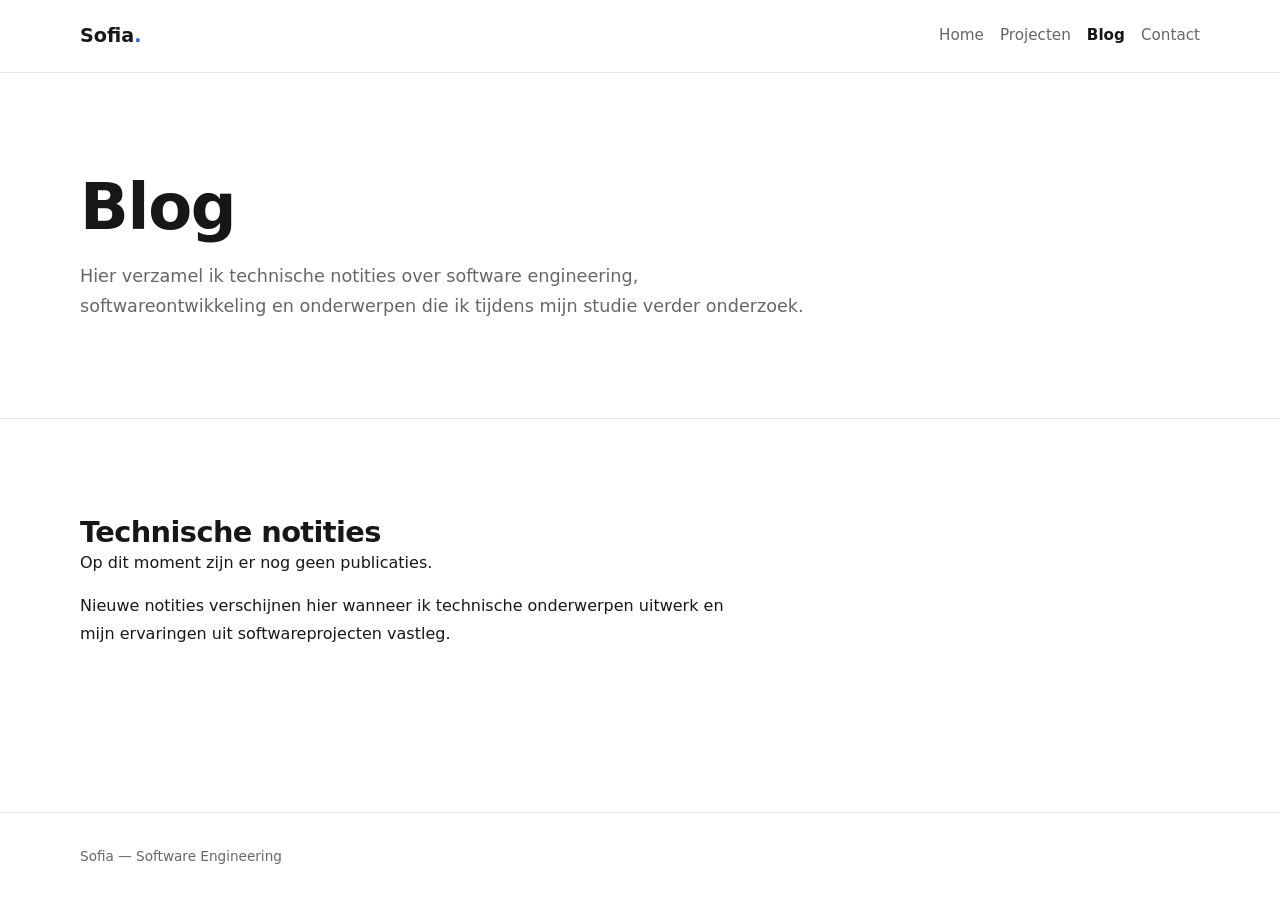
==== blog.html @ e1a8f9e1 "Start oefenproject WPFW" ====
<!doctype html>
<html lang="nl">
  <head>
    <meta charset="utf-8" />
    <meta name="viewport" content="width=device-width, initial-scale=1" />

    <title>Blog | Sofia — Software Engineering</title>

    <meta
      name="description"
      content="Technische notities van Sofia over software engineering, softwareontwikkeling en onderwerpen die zij onderzoekt."
    />
    <link rel="icon" href="assets/images/favicon.svg" type="image/svg+xml" />
    <link rel="stylesheet" href="assets/css/style.css" />
  </head>

  <body>
    <a class="skip-link" href="#main-content">
      Ga naar hoofdinhoud
    </a>

    <header class="site-header">
      <div class="container site-header__inner">
        <a class="site-logo" href="index.html">
          Sofia<span class="site-logo__dot" aria-hidden="true">.</span>
        </a>

        <nav aria-label="Hoofdnavigatie">
          <ul class="nav-list">
            <li><a href="index.html">Home</a></li>
            <li><a href="projects.html">Projecten</a></li>
            <li>
              <a href="blog.html" aria-current="page">Blog</a>
            </li>
            <li><a href="contact.html">Contact</a></li>
          </ul>
        </nav>
      </div>
    </header>

    <main id="main-content">
      <section class="page-intro" aria-labelledby="blog-title">
        <div class="container">
          <h1 id="blog-title">Blog</h1>

          <p class="lead">
            Hier verzamel ik technische notities over software engineering,
            softwareontwikkeling en onderwerpen die ik tijdens mijn studie
            verder onderzoek.
          </p>
        </div>
      </section>

      <section class="section" aria-labelledby="posts-title">
        <div class="container">
          <h2 id="posts-title">Technische notities</h2>

          <div class="prose">
            <p>
              Op dit moment zijn er nog geen publicaties.
            </p>

            <p>
              Nieuwe notities verschijnen hier wanneer ik technische
              onderwerpen uitwerk en mijn ervaringen uit softwareprojecten
              vastleg.
            </p>
          </div>
        </div>
      </section>
    </main>

    <footer class="site-footer">
      <div class="container site-footer__inner">
        <p class="site-footer__text">
          Sofia — Software Engineering
        </p>
      </div>
    </footer>
  </body>
</html>
---- assets/css/style.css ----
*,
*::before,
*::after {
  box-sizing: border-box;
}

html {
  scroll-behavior: smooth;
  -webkit-text-size-adjust: 100%;
}

body,
h1,
h2,
h3,
p,
ul,
ol,
dl,
dd,
figure {
  margin: 0;
}

ul,
ol {
  padding: 0;
  list-style: none;
}

img,
svg {
  display: block;
  max-width: 100%;
  height: auto;
}

button,
input,
textarea {
  font: inherit;
}

:root {
  --color-bg: #ffffff;
  --color-surface: #f7f7f7;
  --color-text: #171717;
  --color-text-soft: #666666;
  --color-border: #e5e5e5;
  --color-accent: #2563eb;
  --color-accent-hover: #1d4ed8;

  --font-body:
    system-ui, -apple-system, BlinkMacSystemFont, "Segoe UI", sans-serif;
  --font-mono: ui-monospace, SFMono-Regular, Menlo, Monaco, Consolas, monospace;

  --container-width: 70rem;
  --text-width: 65ch;

  --space-xs: 0.4rem;
  --space-sm: 0.75rem;
  --space-md: 1rem;
  --space-lg: 2rem;
  --space-xl: 4rem;
  --space-2xl: 6rem;

  --radius-sm: 0.35rem;
  --radius-md: 0.75rem;
}

body {
  min-height: 100vh;
  display: flex;
  flex-direction: column;
  background: var(--color-bg);
  color: var(--color-text);
  font-family: var(--font-body);
  font-size: 1rem;
  line-height: 1.7;
}

main {
  flex: 1;
}

a {
  color: var(--color-text);
  text-decoration-color: #b5b5b5;
  text-decoration-thickness: 1px;
  text-underline-offset: 0.2em;
}

a:hover {
  color: var(--color-accent);
  text-decoration-color: var(--color-accent);
}

code {
  font-family: var(--font-mono);
  font-size: 0.9em;
  background: var(--color-surface);
  padding: 0.15em 0.35em;
  border-radius: var(--radius-sm);
}

.container {
  width: min(calc(100% - 2rem), var(--container-width));
  margin-inline: auto;
}

.section {
  padding-block: var(--space-xl);
}

.section--muted {
  background: var(--color-surface);
}

.section--cta {
  padding-bottom: var(--space-2xl);
}

.section__intro {
  max-width: var(--text-width);
  margin-top: var(--space-sm);
  color: var(--color-text-soft);
}

.prose {
  max-width: var(--text-width);
}

.prose > * + * {
  margin-top: var(--space-md);
}

.site-header {
  background: var(--color-bg);
  border-bottom: 1px solid var(--color-border);
}

.site-header__inner {
  min-height: 4.5rem;
  display: flex;
  flex-direction: column;
  align-items: center;
  justify-content: center;
  gap: var(--space-sm);
  padding-block: var(--space-md);
}

.site-logo {
  color: var(--color-text);
  font-size: 1.2rem;
  font-weight: 700;
  text-decoration: none;
}

.site-logo:hover {
  color: var(--color-text);
}

.site-logo__dot {
  color: var(--color-accent);
}

.nav-list {
  display: flex;
  flex-wrap: wrap;
  align-items: center;
  justify-content: center;
  gap: 0.25rem 1rem;
}

.nav-list a {
  display: inline-block;
  padding-block: 0.35rem;
  color: var(--color-text-soft);
  font-size: 0.95rem;
  text-decoration: none;
}

.nav-list a:hover {
  color: var(--color-text);
}

.nav-list a[aria-current="page"] {
  color: var(--color-text);
  font-weight: 600;
}

.hero {
  padding-block: var(--space-xl);
  border-bottom: 1px solid var(--color-border);
}

.hero__inner {
  display: flex;
  flex-direction: column;
  gap: var(--space-lg);
}

.hero__content {
  max-width: var(--text-width);
}

.hero__content h1 {
  margin-top: var(--space-xs);
}

.hero__lead {
  margin-top: var(--space-md);
  max-width: 55ch;
  color: var(--color-text-soft);
  font-size: 1.1rem;
}

.hero__media {
  flex-shrink: 0;
}

.hero__portrait {
  width: min(100%, 16rem);
  border-radius: var(--radius-md);
}

.page-intro {
  padding-block: var(--space-xl);
  border-bottom: 1px solid var(--color-border);
}

.page-intro .lead {
  max-width: var(--text-width);
  margin-top: var(--space-md);
  color: var(--color-text-soft);
  font-size: 1.1rem;
}

h1,
h2,
h3 {
  color: var(--color-text);
  line-height: 1.2;
  letter-spacing: -0.02em;
}

h1 {
  font-size: clamp(2.25rem, 7vw, 4rem);
  font-weight: 700;
}

h2 {
  font-size: clamp(1.4rem, 4vw, 1.8rem);
  font-weight: 650;
}

h3 {
  font-size: 1.1rem;
  font-weight: 650;
}

.eyebrow {
  color: var(--color-text-soft);
  font-family: var(--font-mono);
  font-size: 0.85rem;
  text-transform: uppercase;
  letter-spacing: 0.08em;
}

.lead {
  max-width: var(--text-width);
  color: var(--color-text-soft);
}

.note {
  max-width: var(--text-width);
  color: var(--color-text-soft);
  font-size: 0.95rem;
}

.tag-list {
  display: flex;
  flex-wrap: wrap;
  gap: 0.5rem;
  margin-top: var(--space-lg);
}

.tag {
  padding: 0.2rem 0.65rem;
  border: 1px solid var(--color-border);
  border-radius: 999px;
  background: var(--color-bg);
  color: var(--color-text-soft);
  font-family: var(--font-mono);
  font-size: 0.78rem;
}

.card-grid {
  display: grid;
  grid-template-columns: repeat(auto-fit, minmax(min(100%, 18rem), 1fr));
  gap: var(--space-lg);
  margin-top: var(--space-lg);
}

.card {
  padding: var(--space-lg);
  border: 1px solid var(--color-border);
  border-radius: var(--radius-md);
  background: var(--color-bg);
}

.card > * + * {
  margin-top: var(--space-md);
}

.card p {
  color: var(--color-text-soft);
}

.card--project {
  max-width: 42rem;
}

.status {
  display: inline-block;
  color: var(--color-text-soft);
  font-family: var(--font-mono);
  font-size: 0.75rem;
  text-transform: uppercase;
  letter-spacing: 0.06em;
}

.status--in-progress {
  color: var(--color-accent);
}

.status--planned {
  color: var(--color-text-soft);
}

.meta {
  display: grid;
  grid-template-columns: auto 1fr;
  gap: 0.25rem var(--space-md);
  padding-top: var(--space-md);
  border-top: 1px solid var(--color-border);
  font-size: 0.9rem;
}

.meta dt {
  font-weight: 600;
}

.meta dd {
  color: var(--color-text-soft);
}

.link-cards {
  display: grid;
  grid-template-columns: repeat(auto-fit, minmax(min(100%, 18rem), 1fr));
  gap: var(--space-md);
  margin-top: var(--space-lg);
}

.link-card {
  display: block;
  height: 100%;
  padding: var(--space-lg);
  border: 1px solid var(--color-border);
  border-radius: var(--radius-md);
  color: var(--color-text);
  text-decoration: none;
}

.link-card:hover {
  border-color: #bdbdbd;
  color: var(--color-text);
}

.link-card__title {
  display: block;
  font-weight: 650;
}

.link-card__text {
  display: block;
  margin-top: var(--space-sm);
  color: var(--color-text-soft);
  font-size: 0.95rem;
}

.post-list {
  display: grid;
  gap: var(--space-lg);
  margin-top: var(--space-lg);
}

.post {
  max-width: var(--text-width);
  padding-bottom: var(--space-lg);
  border-bottom: 1px solid var(--color-border);
}

.post > * + * {
  margin-top: var(--space-sm);
}

.post__meta {
  color: var(--color-text-soft);
  font-family: var(--font-mono);
  font-size: 0.8rem;
}

.post h3 a {
  color: var(--color-text);
  text-decoration: none;
}

.post h3 a:hover {
  color: var(--color-accent);
}

.post p {
  color: var(--color-text-soft);
}

.category {
  color: var(--color-text-soft);
  font-family: var(--font-mono);
  font-size: 0.8rem;
}

.contact-list {
  max-width: 42rem;
  margin-top: var(--space-lg);
  border-top: 1px solid var(--color-border);
}

.contact-list__item {
  display: grid;
  gap: 0.25rem;
  padding-block: var(--space-md);
  border-bottom: 1px solid var(--color-border);
}

.contact-list dt {
  color: var(--color-text-soft);
  font-family: var(--font-mono);
  font-size: 0.78rem;
  text-transform: uppercase;
  letter-spacing: 0.06em;
}

.contact-list dd {
  overflow-wrap: anywhere;
}

.contact-list a {
  font-weight: 500;
}

.site-footer {
  margin-top: auto;
  border-top: 1px solid var(--color-border);
  background: var(--color-bg);
}

.site-footer__inner {
  min-height: 5rem;
  display: flex;
  align-items: center;
  justify-content: center;
  padding-block: var(--space-lg);
}

.site-footer__text {
  color: var(--color-text-soft);
  font-size: 0.85rem;
}

.skip-link {
  position: fixed;
  top: 1rem;
  left: 1rem;
  z-index: 1000;
  padding: 0.6rem 1rem;
  background: var(--color-text);
  color: #ffffff;
  border-radius: var(--radius-sm);
  font-weight: 600;
  transform: translateY(-200%);
}

.skip-link:focus {
  transform: translateY(0);
}

:focus-visible {
  outline: 3px solid var(--color-accent);
  outline-offset: 3px;
}

@media (min-width: 48em) {
  .site-header__inner {
    flex-direction: row;
    justify-content: space-between;
    padding-block: 0;
  }

  .nav-list {
    justify-content: flex-end;
  }

  .nav-list a {
    padding-block: 1.4rem;
  }

  .hero {
    padding-block: var(--space-2xl);
  }

  .hero__inner {
    flex-direction: row;
    align-items: center;
    justify-content: space-between;
    gap: var(--space-xl);
  }

  .hero__content {
    flex: 1;
  }

  .hero__portrait {
    width: 17rem;
  }

  .page-intro {
    padding-block: var(--space-2xl);
  }

  .section {
    padding-block: var(--space-2xl);
  }

  .contact-list__item {
    grid-template-columns: 8rem 1fr;
    align-items: baseline;
  }

  .site-footer__inner {
    justify-content: flex-start;
  }
}

@media (prefers-reduced-motion: reduce) {
  html {
    scroll-behavior: auto;
  }

  *,
  *::before,
  *::after {
    scroll-behavior: auto !important;
    transition: none !important;
    animation: none !important;
  }
}
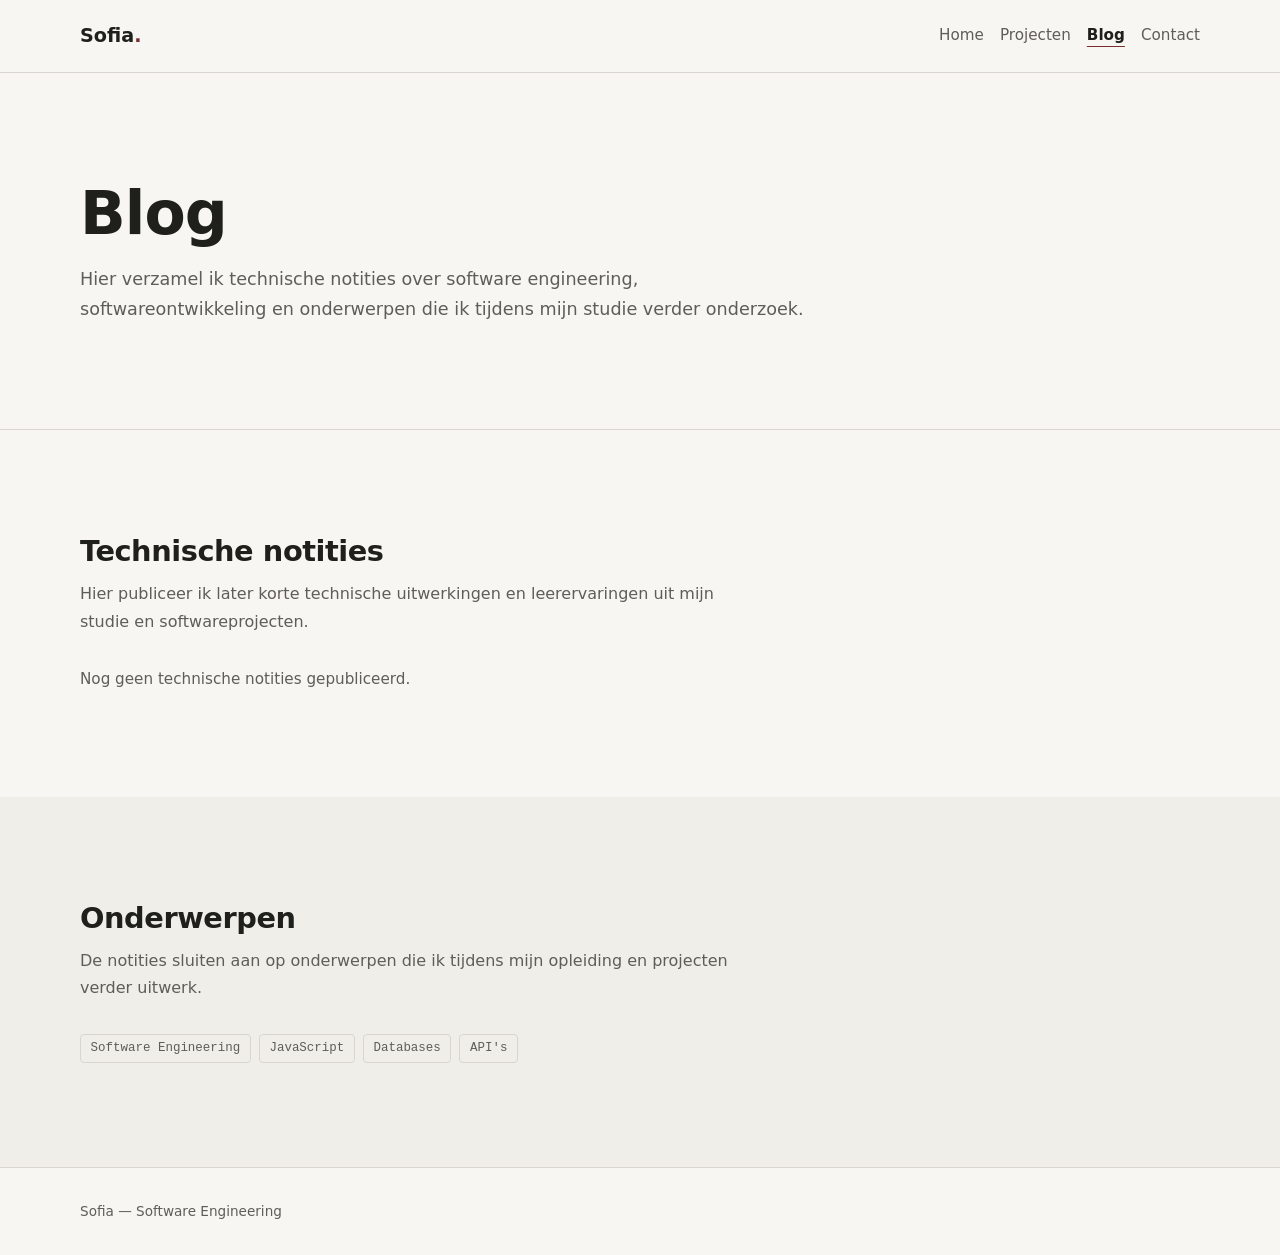
==== commit cef5f2c7: "Werk opdracht 2 bij" ====
--- a/blog.html
+++ b/blog.html
@@ -8,8 +8,9 @@
 
     <meta
       name="description"
-      content="Technische notities van Sofia over software engineering, softwareontwikkeling en onderwerpen die zij onderzoekt."
+      content="Technische notities van Sofia over software engineering, JavaScript, databases, API's en andere studieonderwerpen."
     />
+
     <link rel="icon" href="assets/images/favicon.svg" type="image/svg+xml" />
     <link rel="stylesheet" href="assets/css/style.css" />
   </head>
@@ -27,12 +28,29 @@
 
         <nav aria-label="Hoofdnavigatie">
           <ul class="nav-list">
-            <li><a href="index.html">Home</a></li>
-            <li><a href="projects.html">Projecten</a></li>
             <li>
-              <a href="blog.html" aria-current="page">Blog</a>
+              <a href="index.html">
+                Home
+              </a>
             </li>
-            <li><a href="contact.html">Contact</a></li>
+
+            <li>
+              <a href="projects.html">
+                Projecten
+              </a>
+            </li>
+
+            <li>
+              <a href="blog.html" aria-current="page">
+                Blog
+              </a>
+            </li>
+
+            <li>
+              <a href="contact.html">
+                Contact
+              </a>
+            </li>
           </ul>
         </nav>
       </div>
@@ -41,7 +59,9 @@
     <main id="main-content">
       <section class="page-intro" aria-labelledby="blog-title">
         <div class="container">
-          <h1 id="blog-title">Blog</h1>
+          <h1 id="blog-title">
+            Blog
+          </h1>
 
           <p class="lead">
             Hier verzamel ik technische notities over software engineering,
@@ -53,19 +73,57 @@
 
       <section class="section" aria-labelledby="posts-title">
         <div class="container">
-          <h2 id="posts-title">Technische notities</h2>
+          <h2 id="posts-title">
+            Technische notities
+          </h2>
 
-          <div class="prose">
-            <p>
-              Op dit moment zijn er nog geen publicaties.
-            </p>
+          <p class="section__intro">
+            Hier publiceer ik later korte technische uitwerkingen en
+            leerervaringen uit mijn studie en softwareprojecten.
+          </p>
 
-            <p>
-              Nieuwe notities verschijnen hier wanneer ik technische
-              onderwerpen uitwerk en mijn ervaringen uit softwareprojecten
-              vastleg.
+          <div class="post-list">
+            <p class="note">
+              Nog geen technische notities gepubliceerd.
             </p>
           </div>
+        </div>
+      </section>
+
+      <section
+        class="section section--muted"
+        aria-labelledby="topics-title"
+      >
+        <div class="container">
+          <h2 id="topics-title">
+            Onderwerpen
+          </h2>
+
+          <p class="section__intro">
+            De notities sluiten aan op onderwerpen die ik tijdens mijn opleiding
+            en projecten verder uitwerk.
+          </p>
+
+          <ul
+            class="tag-list"
+            aria-label="Onderwerpen van technische notities"
+          >
+            <li class="tag">
+              Software Engineering
+            </li>
+
+            <li class="tag">
+              JavaScript
+            </li>
+
+            <li class="tag">
+              Databases
+            </li>
+
+            <li class="tag">
+              API's
+            </li>
+          </ul>
         </div>
       </section>
     </main>
--- a/assets/css/style.css
+++ b/assets/css/style.css
@@ -37,22 +37,37 @@
 
 button,
 input,
+select,
 textarea {
   font: inherit;
+  color: inherit;
 }
 
 :root {
-  --color-bg: #ffffff;
-  --color-surface: #f7f7f7;
-  --color-text: #171717;
-  --color-text-soft: #666666;
-  --color-border: #e5e5e5;
-  --color-accent: #2563eb;
-  --color-accent-hover: #1d4ed8;
+  --color-bg: #f7f6f2;
+  --color-surface: #efeee9;
+  --color-card: #ffffff;
+
+  --color-text: #1f1f1c;
+  --color-text-soft: #5f5d57;
+
+  --color-border: #d8d6cf;
+  --color-border-strong: #aaa69d;
+  --color-control-border: #77736a;
+
+  --color-accent: #7a2e2e;
+  --color-accent-hover: #612323;
+  --color-accent-soft: #f3eaea;
+
+  --color-error: #9c2f24;
+  --color-error-surface: #f7ecea;
+  --color-success: #3f6b4f;
 
   --font-body:
     system-ui, -apple-system, BlinkMacSystemFont, "Segoe UI", sans-serif;
-  --font-mono: ui-monospace, SFMono-Regular, Menlo, Monaco, Consolas, monospace;
+
+  --font-mono:
+    ui-monospace, SFMono-Regular, Menlo, Monaco, Consolas, monospace;
 
   --container-width: 70rem;
   --text-width: 65ch;
@@ -61,19 +76,23 @@
   --space-sm: 0.75rem;
   --space-md: 1rem;
   --space-lg: 2rem;
-  --space-xl: 4rem;
-  --space-2xl: 6rem;
-
-  --radius-sm: 0.35rem;
-  --radius-md: 0.75rem;
+  --space-xl: 4.5rem;
+  --space-2xl: 6.5rem;
+
+  --radius-sm: 0.25rem;
+  --radius-md: 0.35rem;
+
+  --control-min-height: 2.75rem;
 }
 
 body {
   min-height: 100vh;
   display: flex;
   flex-direction: column;
+
   background: var(--color-bg);
   color: var(--color-text);
+
   font-family: var(--font-body);
   font-size: 1rem;
   line-height: 1.7;
@@ -85,7 +104,8 @@
 
 a {
   color: var(--color-text);
-  text-decoration-color: #b5b5b5;
+
+  text-decoration-color: var(--color-border-strong);
   text-decoration-thickness: 1px;
   text-underline-offset: 0.2em;
 }
@@ -96,11 +116,14 @@
 }
 
 code {
+  padding: 0.15em 0.35em;
+
+  border-radius: var(--radius-sm);
+
+  background: var(--color-surface);
+
   font-family: var(--font-mono);
   font-size: 0.9em;
-  background: var(--color-surface);
-  padding: 0.15em 0.35em;
-  border-radius: var(--radius-sm);
 }
 
 .container {
@@ -116,43 +139,46 @@
   background: var(--color-surface);
 }
 
-.section--cta {
-  padding-bottom: var(--space-2xl);
-}
-
 .section__intro {
   max-width: var(--text-width);
   margin-top: var(--space-sm);
-  color: var(--color-text-soft);
-}
-
-.prose {
-  max-width: var(--text-width);
-}
-
-.prose > * + * {
+
+  color: var(--color-text-soft);
+}
+
+.section__intro + p {
   margin-top: var(--space-md);
 }
 
 .site-header {
+  border-bottom: 1px solid var(--color-border);
+
   background: var(--color-bg);
-  border-bottom: 1px solid var(--color-border);
 }
 
 .site-header__inner {
   min-height: 4.5rem;
+
   display: flex;
   flex-direction: column;
   align-items: center;
   justify-content: center;
+
   gap: var(--space-sm);
   padding-block: var(--space-md);
 }
 
 .site-logo {
-  color: var(--color-text);
+  min-height: var(--control-min-height);
+
+  display: inline-flex;
+  align-items: center;
+
+  color: var(--color-text);
+
   font-size: 1.2rem;
-  font-weight: 700;
+  font-weight: 650;
+
   text-decoration: none;
 }
 
@@ -169,13 +195,18 @@
   flex-wrap: wrap;
   align-items: center;
   justify-content: center;
+
   gap: 0.25rem 1rem;
 }
 
 .nav-list a {
-  display: inline-block;
-  padding-block: 0.35rem;
-  color: var(--color-text-soft);
+  min-height: var(--control-min-height);
+
+  display: inline-flex;
+  align-items: center;
+
+  color: var(--color-text-soft);
+
   font-size: 0.95rem;
   text-decoration: none;
 }
@@ -186,17 +217,25 @@
 
 .nav-list a[aria-current="page"] {
   color: var(--color-text);
-  font-weight: 600;
+
+  font-weight: 600;
+
+  text-decoration: underline;
+  text-decoration-color: var(--color-accent);
+  text-decoration-thickness: 1px;
+  text-underline-offset: 0.4em;
 }
 
 .hero {
   padding-block: var(--space-xl);
+
   border-bottom: 1px solid var(--color-border);
 }
 
 .hero__inner {
   display: flex;
   flex-direction: column;
+
   gap: var(--space-lg);
 }
 
@@ -204,15 +243,60 @@
   max-width: var(--text-width);
 }
 
+.hero__accent {
+  margin-top: var(--space-sm);
+
+  opacity: 0.8;
+}
+
 .hero__content h1 {
   margin-top: var(--space-xs);
 }
 
 .hero__lead {
+  max-width: 55ch;
   margin-top: var(--space-md);
-  max-width: 55ch;
-  color: var(--color-text-soft);
+
+  color: var(--color-text-soft);
+
   font-size: 1.1rem;
+}
+
+.hero__actions {
+  display: flex;
+  flex-wrap: wrap;
+
+  gap: var(--space-lg);
+  margin-top: var(--space-lg);
+}
+
+.hero__action {
+  min-height: var(--control-min-height);
+
+  display: inline-flex;
+  align-items: center;
+
+  padding-inline: 0.1rem;
+
+  border-bottom: 1px solid var(--color-control-border);
+
+  color: var(--color-text);
+
+  font-weight: 600;
+
+  text-decoration: none;
+}
+
+.hero__action:hover {
+  border-color: var(--color-accent-hover);
+
+  color: var(--color-accent-hover);
+}
+
+.hero__action--primary {
+  border-color: var(--color-accent);
+
+  color: var(--color-accent);
 }
 
 .hero__media {
@@ -221,18 +305,22 @@
 
 .hero__portrait {
   width: min(100%, 16rem);
+
   border-radius: var(--radius-md);
 }
 
 .page-intro {
   padding-block: var(--space-xl);
+
   border-bottom: 1px solid var(--color-border);
 }
 
 .page-intro .lead {
   max-width: var(--text-width);
   margin-top: var(--space-md);
-  color: var(--color-text-soft);
+
+  color: var(--color-text-soft);
+
   font-size: 1.1rem;
 }
 
@@ -240,218 +328,240 @@
 h2,
 h3 {
   color: var(--color-text);
+
   line-height: 1.2;
-  letter-spacing: -0.02em;
+  letter-spacing: -0.015em;
 }
 
 h1 {
-  font-size: clamp(2.25rem, 7vw, 4rem);
-  font-weight: 700;
+  font-size: clamp(2.25rem, 7vw, 3.75rem);
+  font-weight: 650;
 }
 
 h2 {
   font-size: clamp(1.4rem, 4vw, 1.8rem);
-  font-weight: 650;
+  font-weight: 600;
 }
 
 h3 {
   font-size: 1.1rem;
-  font-weight: 650;
+  font-weight: 600;
 }
 
 .eyebrow {
   color: var(--color-text-soft);
+
   font-family: var(--font-mono);
-  font-size: 0.85rem;
+  font-size: 0.82rem;
+
+  text-transform: uppercase;
+  letter-spacing: 0.1em;
+}
+
+.lead {
+  max-width: var(--text-width);
+
+  color: var(--color-text-soft);
+}
+
+.note {
+  max-width: var(--text-width);
+
+  color: var(--color-text-soft);
+
+  font-size: 0.95rem;
+}
+
+.tag-list {
+  display: flex;
+  flex-wrap: wrap;
+
+  gap: 0.5rem;
+  margin-top: var(--space-lg);
+}
+
+.tag {
+  padding: 0.2rem 0.6rem;
+
+  border: 1px solid var(--color-border);
+  border-radius: var(--radius-sm);
+
+  background: transparent;
+  color: var(--color-text-soft);
+
+  font-family: var(--font-mono);
+  font-size: 0.78rem;
+}
+
+.card-grid {
+  display: grid;
+  grid-template-columns: repeat(
+    auto-fit,
+    minmax(min(100%, 18rem), 1fr)
+  );
+
+  gap: var(--space-lg);
+  margin-top: var(--space-lg);
+}
+
+.card-grid:empty {
+  display: none;
+}
+
+.card-grid > * {
+  min-width: 0;
+}
+
+.card-grid > li {
+  display: flex;
+}
+
+.card-grid > li > .card {
+  width: 100%;
+  height: 100%;
+}
+
+.card-grid > .card {
+  height: 100%;
+}
+
+.card {
+  min-width: 0;
+
+  padding: var(--space-lg);
+
+  border: 1px solid var(--color-border);
+  border-radius: var(--radius-md);
+
+  background: var(--color-card);
+
+  overflow-wrap: anywhere;
+}
+
+.card > * + * {
+  margin-top: var(--space-md);
+}
+
+.card p:not(.status) {
+  color: var(--color-text-soft);
+}
+
+.card .tag-list {
+  margin-top: var(--space-md);
+}
+
+.card h3 a {
+  color: var(--color-text);
+
+  text-decoration-color: var(--color-border-strong);
+}
+
+.card h3 a:hover {
+  color: var(--color-accent);
+  text-decoration-color: var(--color-accent);
+}
+
+.card a {
+  overflow-wrap: anywhere;
+}
+
+.status {
+  display: inline-block;
+
+  color: var(--color-text-soft);
+
+  font-family: var(--font-mono);
+  font-size: 0.75rem;
+
+  text-transform: uppercase;
+  letter-spacing: 0.07em;
+}
+
+.status--in-progress {
+  color: var(--color-accent);
+}
+
+.status--planned {
+  color: var(--color-text-soft);
+}
+
+.post-list {
+  display: grid;
+
+  gap: var(--space-lg);
+  margin-top: var(--space-lg);
+}
+
+.post-list > * {
+  min-width: 0;
+}
+
+.post {
+  max-width: var(--text-width);
+
+  padding-bottom: var(--space-lg);
+
+  border-bottom: 1px solid var(--color-border);
+
+  overflow-wrap: anywhere;
+}
+
+.post > * + * {
+  margin-top: var(--space-sm);
+}
+
+.post__meta {
+  color: var(--color-text-soft);
+
+  font-family: var(--font-mono);
+  font-size: 0.8rem;
+}
+
+.post h3 a {
+  color: var(--color-text);
+
+  text-decoration-color: var(--color-border-strong);
+}
+
+.post h3 a:hover {
+  color: var(--color-accent);
+  text-decoration-color: var(--color-accent);
+}
+
+.post p {
+  color: var(--color-text-soft);
+}
+
+.contact-list {
+  max-width: 42rem;
+
+  margin-top: var(--space-lg);
+
+  border-top: 1px solid var(--color-border);
+}
+
+.contact-list__item {
+  display: grid;
+
+  gap: 0.25rem;
+  padding-block: var(--space-md);
+
+  border-bottom: 1px solid var(--color-border);
+}
+
+.contact-list dt {
+  color: var(--color-text-soft);
+
+  font-family: var(--font-mono);
+  font-size: 0.78rem;
+
   text-transform: uppercase;
   letter-spacing: 0.08em;
 }
 
-.lead {
-  max-width: var(--text-width);
-  color: var(--color-text-soft);
-}
-
-.note {
-  max-width: var(--text-width);
-  color: var(--color-text-soft);
-  font-size: 0.95rem;
-}
-
-.tag-list {
-  display: flex;
-  flex-wrap: wrap;
-  gap: 0.5rem;
-  margin-top: var(--space-lg);
-}
-
-.tag {
-  padding: 0.2rem 0.65rem;
-  border: 1px solid var(--color-border);
-  border-radius: 999px;
-  background: var(--color-bg);
-  color: var(--color-text-soft);
-  font-family: var(--font-mono);
-  font-size: 0.78rem;
-}
-
-.card-grid {
-  display: grid;
-  grid-template-columns: repeat(auto-fit, minmax(min(100%, 18rem), 1fr));
-  gap: var(--space-lg);
-  margin-top: var(--space-lg);
-}
-
-.card {
-  padding: var(--space-lg);
-  border: 1px solid var(--color-border);
-  border-radius: var(--radius-md);
-  background: var(--color-bg);
-}
-
-.card > * + * {
-  margin-top: var(--space-md);
-}
-
-.card p {
-  color: var(--color-text-soft);
-}
-
-.card--project {
-  max-width: 42rem;
-}
-
-.status {
-  display: inline-block;
-  color: var(--color-text-soft);
-  font-family: var(--font-mono);
-  font-size: 0.75rem;
-  text-transform: uppercase;
-  letter-spacing: 0.06em;
-}
-
-.status--in-progress {
-  color: var(--color-accent);
-}
-
-.status--planned {
-  color: var(--color-text-soft);
-}
-
-.meta {
-  display: grid;
-  grid-template-columns: auto 1fr;
-  gap: 0.25rem var(--space-md);
-  padding-top: var(--space-md);
-  border-top: 1px solid var(--color-border);
-  font-size: 0.9rem;
-}
-
-.meta dt {
-  font-weight: 600;
-}
-
-.meta dd {
-  color: var(--color-text-soft);
-}
-
-.link-cards {
-  display: grid;
-  grid-template-columns: repeat(auto-fit, minmax(min(100%, 18rem), 1fr));
-  gap: var(--space-md);
-  margin-top: var(--space-lg);
-}
-
-.link-card {
-  display: block;
-  height: 100%;
-  padding: var(--space-lg);
-  border: 1px solid var(--color-border);
-  border-radius: var(--radius-md);
-  color: var(--color-text);
-  text-decoration: none;
-}
-
-.link-card:hover {
-  border-color: #bdbdbd;
-  color: var(--color-text);
-}
-
-.link-card__title {
-  display: block;
-  font-weight: 650;
-}
-
-.link-card__text {
-  display: block;
-  margin-top: var(--space-sm);
-  color: var(--color-text-soft);
-  font-size: 0.95rem;
-}
-
-.post-list {
-  display: grid;
-  gap: var(--space-lg);
-  margin-top: var(--space-lg);
-}
-
-.post {
-  max-width: var(--text-width);
-  padding-bottom: var(--space-lg);
-  border-bottom: 1px solid var(--color-border);
-}
-
-.post > * + * {
-  margin-top: var(--space-sm);
-}
-
-.post__meta {
-  color: var(--color-text-soft);
-  font-family: var(--font-mono);
-  font-size: 0.8rem;
-}
-
-.post h3 a {
-  color: var(--color-text);
-  text-decoration: none;
-}
-
-.post h3 a:hover {
-  color: var(--color-accent);
-}
-
-.post p {
-  color: var(--color-text-soft);
-}
-
-.category {
-  color: var(--color-text-soft);
-  font-family: var(--font-mono);
-  font-size: 0.8rem;
-}
-
-.contact-list {
-  max-width: 42rem;
-  margin-top: var(--space-lg);
-  border-top: 1px solid var(--color-border);
-}
-
-.contact-list__item {
-  display: grid;
-  gap: 0.25rem;
-  padding-block: var(--space-md);
-  border-bottom: 1px solid var(--color-border);
-}
-
-.contact-list dt {
-  color: var(--color-text-soft);
-  font-family: var(--font-mono);
-  font-size: 0.78rem;
-  text-transform: uppercase;
-  letter-spacing: 0.06em;
-}
-
 .contact-list dd {
+  min-width: 0;
+
   overflow-wrap: anywhere;
 }
 
@@ -459,22 +569,251 @@
   font-weight: 500;
 }
 
+.projects-controls {
+  display: flex;
+  flex-direction: column;
+
+  gap: var(--space-lg);
+
+  margin-top: var(--space-lg);
+  padding-block: var(--space-lg);
+
+  border-top: 1px solid var(--color-border);
+  border-bottom: 1px solid var(--color-border);
+
+  background: transparent;
+}
+
+.projects-controls__group {
+  min-width: 0;
+
+  margin: 0;
+  padding: 0;
+
+  border: 0;
+}
+
+.projects-controls__group legend {
+  margin-bottom: var(--space-sm);
+
+  font-weight: 600;
+}
+
+.projects-filter {
+  display: flex;
+  flex-wrap: wrap;
+
+  gap: var(--space-sm);
+}
+
+.projects-filter__button {
+  min-height: var(--control-min-height);
+
+  padding: 0.45rem 0.85rem;
+
+  border: 1px solid var(--color-control-border);
+  border-radius: var(--radius-sm);
+
+  background: transparent;
+  color: var(--color-text);
+
+  cursor: pointer;
+}
+
+.projects-filter__button:hover {
+  border-color: var(--color-accent);
+
+  color: var(--color-accent);
+}
+
+.projects-filter__button[aria-pressed="true"] {
+  border-color: var(--color-accent);
+
+  background: var(--color-accent-soft);
+  color: var(--color-accent);
+
+  font-weight: 600;
+}
+
+.projects-sort {
+  width: 100%;
+  max-width: 16rem;
+
+  display: flex;
+  flex-direction: column;
+
+  gap: var(--space-xs);
+}
+
+.projects-sort label {
+  font-weight: 600;
+}
+
+.projects-sort select {
+  width: 100%;
+  min-height: var(--control-min-height);
+
+  padding: 0.55rem 0.75rem;
+
+  border: 1px solid var(--color-control-border);
+  border-radius: var(--radius-sm);
+
+  background: var(--color-card);
+  color: var(--color-text);
+
+  cursor: pointer;
+}
+
+.projects-controls + .note:not(:empty) {
+  margin-top: var(--space-md);
+}
+
+.form {
+  max-width: 42rem;
+
+  margin-top: var(--space-lg);
+}
+
+.form__field + .form__field {
+  margin-top: var(--space-lg);
+}
+
+.form__label {
+  display: block;
+
+  margin-bottom: var(--space-xs);
+
+  font-weight: 600;
+}
+
+.form__input {
+  width: 100%;
+
+  padding: 0.7rem 0.75rem;
+
+  border: 1px solid var(--color-control-border);
+  border-radius: var(--radius-sm);
+
+  background: var(--color-card);
+  color: var(--color-text);
+}
+
+textarea.form__input {
+  min-height: 8rem;
+
+  resize: vertical;
+}
+
+.form__input[aria-invalid="true"] {
+  border-color: var(--color-error);
+}
+
+.form__error {
+  color: var(--color-error);
+
+  font-size: 0.9rem;
+}
+
+.form__error:not(:empty) {
+  margin-top: var(--space-xs);
+}
+
+.form__button {
+  min-height: var(--control-min-height);
+
+  margin-top: var(--space-lg);
+  padding: 0.6rem 1rem;
+
+  border: 1px solid var(--color-accent);
+  border-radius: var(--radius-sm);
+
+  background: transparent;
+  color: var(--color-accent);
+
+  font-weight: 600;
+
+  cursor: pointer;
+}
+
+.form__button:hover {
+  border-color: var(--color-accent-hover);
+
+  background: var(--color-accent-hover);
+  color: #ffffff;
+}
+
+.form__status {
+  max-width: var(--text-width);
+}
+
+.form__status:not(:empty) {
+  margin-top: var(--space-md);
+
+  font-weight: 600;
+}
+
+.form__status--success {
+  color: var(--color-success);
+}
+
+.form__status--error {
+  color: var(--color-error);
+}
+
+.api-status {
+  max-width: var(--text-width);
+
+  margin-top: var(--space-lg);
+  padding-block: var(--space-sm);
+  padding-inline-start: var(--space-md);
+
+  border-inline-start: 2px solid var(--color-border-strong);
+
+  color: var(--color-text-soft);
+}
+
+.api-status:empty {
+  display: none;
+}
+
+.api-status--error {
+  border-inline-start-color: var(--color-error);
+
+  background: var(--color-error-surface);
+  color: var(--color-error);
+}
+
+.api-status--success {
+  border-inline-start-color: var(--color-success);
+
+  color: var(--color-success);
+}
+
+noscript .note {
+  margin-top: var(--space-md);
+}
+
 .site-footer {
   margin-top: auto;
+
   border-top: 1px solid var(--color-border);
+
   background: var(--color-bg);
 }
 
 .site-footer__inner {
   min-height: 5rem;
+
   display: flex;
   align-items: center;
   justify-content: center;
+
   padding-block: var(--space-lg);
 }
 
 .site-footer__text {
   color: var(--color-text-soft);
+
   font-size: 0.85rem;
 }
 
@@ -482,12 +821,18 @@
   position: fixed;
   top: 1rem;
   left: 1rem;
+
   z-index: 1000;
+
   padding: 0.6rem 1rem;
+
+  border-radius: var(--radius-sm);
+
   background: var(--color-text);
   color: #ffffff;
-  border-radius: var(--radius-sm);
-  font-weight: 600;
+
+  font-weight: 600;
+
   transform: translateY(-200%);
 }
 
@@ -504,6 +849,7 @@
   .site-header__inner {
     flex-direction: row;
     justify-content: space-between;
+
     padding-block: 0;
   }
 
@@ -523,6 +869,7 @@
     flex-direction: row;
     align-items: center;
     justify-content: space-between;
+
     gap: var(--space-xl);
   }
 
@@ -545,6 +892,20 @@
   .contact-list__item {
     grid-template-columns: 8rem 1fr;
     align-items: baseline;
+  }
+
+  .projects-controls {
+    flex-direction: row;
+    align-items: flex-end;
+    justify-content: space-between;
+  }
+
+  .projects-controls__group {
+    flex: 1;
+  }
+
+  .projects-sort {
+    flex: 0 0 16rem;
   }
 
   .site-footer__inner {
@@ -564,4 +925,4 @@
     transition: none !important;
     animation: none !important;
   }
-}
+}
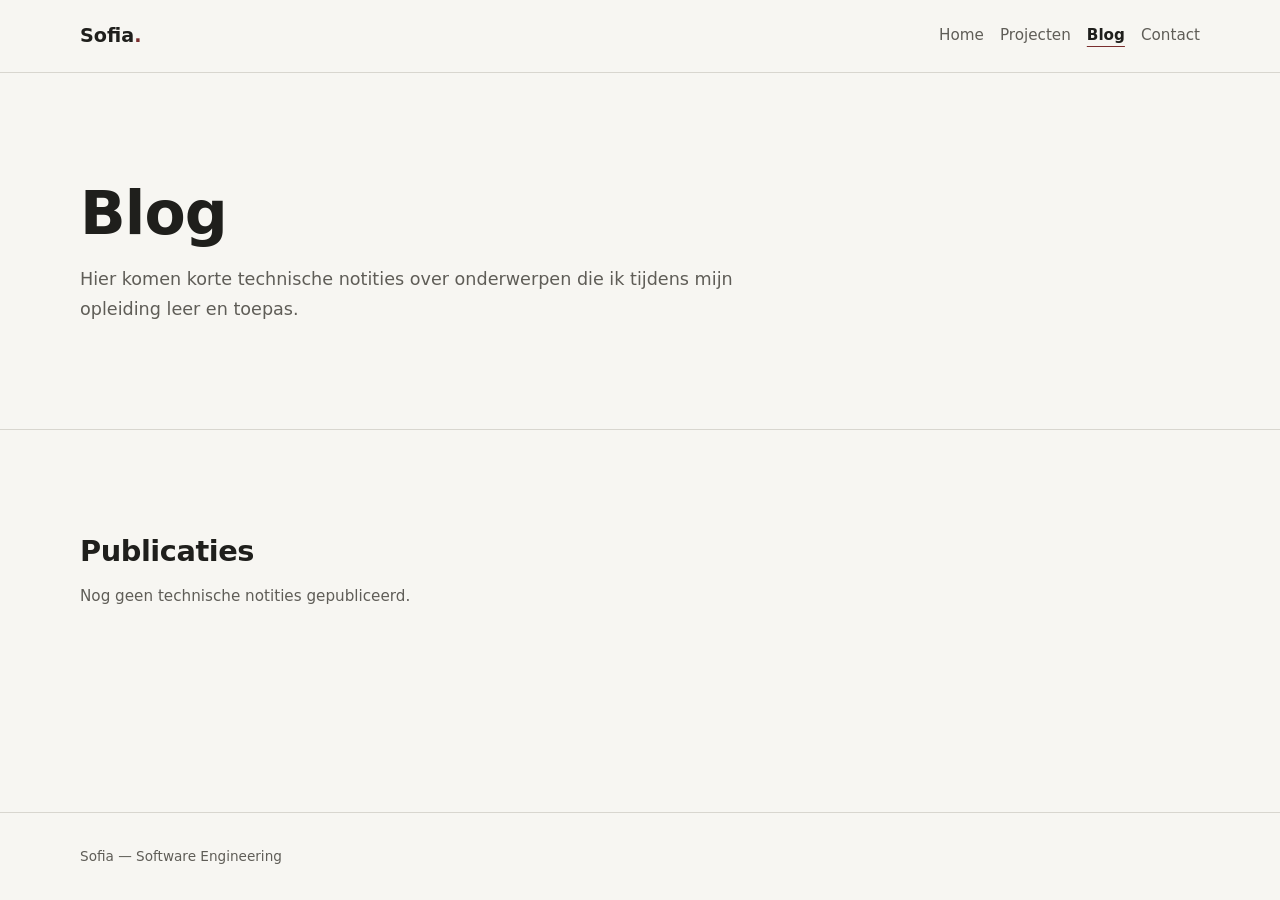
==== commit 69593df2: "project bijgewerkt" ====
--- a/blog.html
+++ b/blog.html
@@ -8,7 +8,7 @@
 
     <meta
       name="description"
-      content="Technische notities van Sofia over software engineering, JavaScript, databases, API's en andere studieonderwerpen."
+      content="Technische notities van Sofia over software engineering en onderwerpen uit haar opleiding."
     />
 
     <link rel="icon" href="assets/images/favicon.svg" type="image/svg+xml" />
@@ -64,9 +64,8 @@
           </h1>
 
           <p class="lead">
-            Hier verzamel ik technische notities over software engineering,
-            softwareontwikkeling en onderwerpen die ik tijdens mijn studie
-            verder onderzoek.
+            Hier komen korte technische notities over onderwerpen die ik
+            tijdens mijn opleiding leer en toepas.
           </p>
         </div>
       </section>
@@ -74,56 +73,12 @@
       <section class="section" aria-labelledby="posts-title">
         <div class="container">
           <h2 id="posts-title">
-            Technische notities
+            Publicaties
           </h2>
 
-          <p class="section__intro">
-            Hier publiceer ik later korte technische uitwerkingen en
-            leerervaringen uit mijn studie en softwareprojecten.
+          <p class="note">
+            Nog geen technische notities gepubliceerd.
           </p>
-
-          <div class="post-list">
-            <p class="note">
-              Nog geen technische notities gepubliceerd.
-            </p>
-          </div>
-        </div>
-      </section>
-
-      <section
-        class="section section--muted"
-        aria-labelledby="topics-title"
-      >
-        <div class="container">
-          <h2 id="topics-title">
-            Onderwerpen
-          </h2>
-
-          <p class="section__intro">
-            De notities sluiten aan op onderwerpen die ik tijdens mijn opleiding
-            en projecten verder uitwerk.
-          </p>
-
-          <ul
-            class="tag-list"
-            aria-label="Onderwerpen van technische notities"
-          >
-            <li class="tag">
-              Software Engineering
-            </li>
-
-            <li class="tag">
-              JavaScript
-            </li>
-
-            <li class="tag">
-              Databases
-            </li>
-
-            <li class="tag">
-              API's
-            </li>
-          </ul>
         </div>
       </section>
     </main>
--- a/assets/css/style.css
+++ b/assets/css/style.css
@@ -13,12 +13,12 @@
 h1,
 h2,
 h3,
+h4,
 p,
 ul,
 ol,
 dl,
-dd,
-figure {
+dd {
   margin: 0;
 }
 
@@ -37,7 +37,6 @@
 
 button,
 input,
-select,
 textarea {
   font: inherit;
   color: inherit;
@@ -57,7 +56,6 @@
 
   --color-accent: #7a2e2e;
   --color-accent-hover: #612323;
-  --color-accent-soft: #f3eaea;
 
   --color-error: #9c2f24;
   --color-error-surface: #f7ecea;
@@ -87,6 +85,7 @@
 
 body {
   min-height: 100vh;
+
   display: flex;
   flex-direction: column;
 
@@ -115,19 +114,12 @@
   text-decoration-color: var(--color-accent);
 }
 
-code {
-  padding: 0.15em 0.35em;
-
-  border-radius: var(--radius-sm);
-
-  background: var(--color-surface);
-
-  font-family: var(--font-mono);
-  font-size: 0.9em;
-}
-
 .container {
-  width: min(calc(100% - 2rem), var(--container-width));
+  width: min(
+    calc(100% - 2rem),
+    var(--container-width)
+  );
+
   margin-inline: auto;
 }
 
@@ -144,10 +136,6 @@
   margin-top: var(--space-sm);
 
   color: var(--color-text-soft);
-}
-
-.section__intro + p {
-  margin-top: var(--space-md);
 }
 
 .site-header {
@@ -243,12 +231,6 @@
   max-width: var(--text-width);
 }
 
-.hero__accent {
-  margin-top: var(--space-sm);
-
-  opacity: 0.8;
-}
-
 .hero__content h1 {
   margin-top: var(--space-xs);
 }
@@ -283,7 +265,6 @@
   color: var(--color-text);
 
   font-weight: 600;
-
   text-decoration: none;
 }
 
@@ -326,7 +307,8 @@
 
 h1,
 h2,
-h3 {
+h3,
+h4 {
   color: var(--color-text);
 
   line-height: 1.2;
@@ -334,12 +316,22 @@
 }
 
 h1 {
-  font-size: clamp(2.25rem, 7vw, 3.75rem);
+  font-size: clamp(
+    2.25rem,
+    7vw,
+    3.75rem
+  );
+
   font-weight: 650;
 }
 
 h2 {
-  font-size: clamp(1.4rem, 4vw, 1.8rem);
+  font-size: clamp(
+    1.4rem,
+    4vw,
+    1.8rem
+  );
+
   font-weight: 600;
 }
 
@@ -348,6 +340,11 @@
   font-weight: 600;
 }
 
+h4 {
+  font-size: 1rem;
+  font-weight: 600;
+}
+
 .eyebrow {
   color: var(--color-text-soft);
 
@@ -370,6 +367,10 @@
   color: var(--color-text-soft);
 
   font-size: 0.95rem;
+}
+
+.note:not(:empty) {
+  margin-top: var(--space-md);
 }
 
 .tag-list {
@@ -395,10 +396,17 @@
 
 .card-grid {
   display: grid;
-  grid-template-columns: repeat(
-    auto-fit,
-    minmax(min(100%, 18rem), 1fr)
-  );
+
+  grid-template-columns:
+    repeat(
+      auto-fit,
+      minmax(
+        min(100%, 18rem),
+        32rem
+      )
+    );
+
+  justify-content: start;
 
   gap: var(--space-lg);
   margin-top: var(--space-lg);
@@ -408,11 +416,9 @@
   display: none;
 }
 
-.card-grid > * {
+.card-grid > li {
   min-width: 0;
-}
-
-.card-grid > li {
+
   display: flex;
 }
 
@@ -421,10 +427,6 @@
   height: 100%;
 }
 
-.card-grid > .card {
-  height: 100%;
-}
-
 .card {
   min-width: 0;
 
@@ -446,10 +448,6 @@
   color: var(--color-text-soft);
 }
 
-.card .tag-list {
-  margin-top: var(--space-md);
-}
-
 .card h3 a {
   color: var(--color-text);
 
@@ -458,11 +456,60 @@
 
 .card h3 a:hover {
   color: var(--color-accent);
+
   text-decoration-color: var(--color-accent);
 }
 
-.card a {
-  overflow-wrap: anywhere;
+.card__link {
+  min-height: var(--control-min-height);
+
+  display: inline-flex;
+  align-items: center;
+
+  padding: 0;
+
+  border: 0;
+  border-bottom: 1px solid var(--color-control-border);
+  border-radius: 0;
+
+  background: transparent;
+  color: var(--color-text);
+
+  font-weight: 600;
+  text-decoration: none;
+
+  cursor: pointer;
+}
+
+.card__link:hover {
+  border-color: var(--color-accent-hover);
+
+  color: var(--color-accent-hover);
+}
+
+.card__link--primary {
+  border-color: var(--color-accent);
+
+  color: var(--color-accent);
+}
+
+.project-details {
+  margin-top: var(--space-sm);
+}
+
+.project-details ul {
+  margin-top: var(--space-sm);
+  padding-inline-start: 1.25rem;
+
+  list-style: disc;
+}
+
+.project-details li {
+  color: var(--color-text-soft);
+}
+
+.project-details li + li {
+  margin-top: var(--space-xs);
 }
 
 .status {
@@ -477,61 +524,6 @@
   letter-spacing: 0.07em;
 }
 
-.status--in-progress {
-  color: var(--color-accent);
-}
-
-.status--planned {
-  color: var(--color-text-soft);
-}
-
-.post-list {
-  display: grid;
-
-  gap: var(--space-lg);
-  margin-top: var(--space-lg);
-}
-
-.post-list > * {
-  min-width: 0;
-}
-
-.post {
-  max-width: var(--text-width);
-
-  padding-bottom: var(--space-lg);
-
-  border-bottom: 1px solid var(--color-border);
-
-  overflow-wrap: anywhere;
-}
-
-.post > * + * {
-  margin-top: var(--space-sm);
-}
-
-.post__meta {
-  color: var(--color-text-soft);
-
-  font-family: var(--font-mono);
-  font-size: 0.8rem;
-}
-
-.post h3 a {
-  color: var(--color-text);
-
-  text-decoration-color: var(--color-border-strong);
-}
-
-.post h3 a:hover {
-  color: var(--color-accent);
-  text-decoration-color: var(--color-accent);
-}
-
-.post p {
-  color: var(--color-text-soft);
-}
-
 .contact-list {
   max-width: 42rem;
 
@@ -570,132 +562,61 @@
 }
 
 .projects-controls {
+  margin-top: var(--space-lg);
+  padding-block: var(--space-lg);
+
+  border-top: 1px solid var(--color-border);
+  border-bottom: 1px solid var(--color-border);
+}
+
+.projects-search {
+  width: 100%;
+  max-width: 24rem;
+
   display: flex;
   flex-direction: column;
 
-  gap: var(--space-lg);
+  gap: var(--space-xs);
+}
+
+.projects-search label {
+  font-weight: 600;
+}
+
+.form {
+  max-width: 42rem;
 
   margin-top: var(--space-lg);
-  padding-block: var(--space-lg);
-
-  border-top: 1px solid var(--color-border);
-  border-bottom: 1px solid var(--color-border);
-
-  background: transparent;
-}
-
-.projects-controls__group {
-  min-width: 0;
-
-  margin: 0;
-  padding: 0;
-
-  border: 0;
-}
-
-.projects-controls__group legend {
-  margin-bottom: var(--space-sm);
-
-  font-weight: 600;
-}
-
-.projects-filter {
-  display: flex;
-  flex-wrap: wrap;
-
-  gap: var(--space-sm);
-}
-
-.projects-filter__button {
-  min-height: var(--control-min-height);
-
-  padding: 0.45rem 0.85rem;
+}
+
+.form__field + .form__field {
+  margin-top: var(--space-lg);
+}
+
+.form__label {
+  display: block;
+
+  margin-bottom: var(--space-xs);
+
+  font-weight: 600;
+}
+
+.form__input {
+  width: 100%;
+
+  padding: 0.7rem 0.75rem;
 
   border: 1px solid var(--color-control-border);
   border-radius: var(--radius-sm);
 
-  background: transparent;
-  color: var(--color-text);
-
-  cursor: pointer;
-}
-
-.projects-filter__button:hover {
-  border-color: var(--color-accent);
-
-  color: var(--color-accent);
-}
-
-.projects-filter__button[aria-pressed="true"] {
-  border-color: var(--color-accent);
-
-  background: var(--color-accent-soft);
-  color: var(--color-accent);
-
-  font-weight: 600;
-}
-
-.projects-sort {
-  width: 100%;
-  max-width: 16rem;
-
-  display: flex;
-  flex-direction: column;
-
-  gap: var(--space-xs);
-}
-
-.projects-sort label {
-  font-weight: 600;
-}
-
-.projects-sort select {
-  width: 100%;
-  min-height: var(--control-min-height);
-
-  padding: 0.55rem 0.75rem;
-
-  border: 1px solid var(--color-control-border);
-  border-radius: var(--radius-sm);
-
   background: var(--color-card);
   color: var(--color-text);
-
-  cursor: pointer;
-}
-
-.projects-controls + .note:not(:empty) {
-  margin-top: var(--space-md);
-}
-
-.form {
-  max-width: 42rem;
-
-  margin-top: var(--space-lg);
-}
-
-.form__field + .form__field {
-  margin-top: var(--space-lg);
-}
-
-.form__label {
-  display: block;
-
-  margin-bottom: var(--space-xs);
-
-  font-weight: 600;
-}
-
-.form__input {
-  width: 100%;
-
-  padding: 0.7rem 0.75rem;
-
-  border: 1px solid var(--color-control-border);
-  border-radius: var(--radius-sm);
-
-  background: var(--color-card);
-  color: var(--color-text);
+}
+
+.form__input::placeholder {
+  color: var(--color-text-soft);
+
+  opacity: 1;
 }
 
 textarea.form__input {
@@ -764,16 +685,14 @@
   max-width: var(--text-width);
 
   margin-top: var(--space-lg);
+
   padding-block: var(--space-sm);
   padding-inline-start: var(--space-md);
 
-  border-inline-start: 2px solid var(--color-border-strong);
-
-  color: var(--color-text-soft);
-}
-
-.api-status:empty {
-  display: none;
+  border-inline-start:
+    2px solid var(--color-border-strong);
+
+  color: var(--color-text-soft);
 }
 
 .api-status--error {
@@ -781,16 +700,6 @@
 
   background: var(--color-error-surface);
   color: var(--color-error);
-}
-
-.api-status--success {
-  border-inline-start-color: var(--color-success);
-
-  color: var(--color-success);
-}
-
-noscript .note {
-  margin-top: var(--space-md);
 }
 
 .site-footer {
@@ -892,20 +801,6 @@
   .contact-list__item {
     grid-template-columns: 8rem 1fr;
     align-items: baseline;
-  }
-
-  .projects-controls {
-    flex-direction: row;
-    align-items: flex-end;
-    justify-content: space-between;
-  }
-
-  .projects-controls__group {
-    flex: 1;
-  }
-
-  .projects-sort {
-    flex: 0 0 16rem;
   }
 
   .site-footer__inner {
